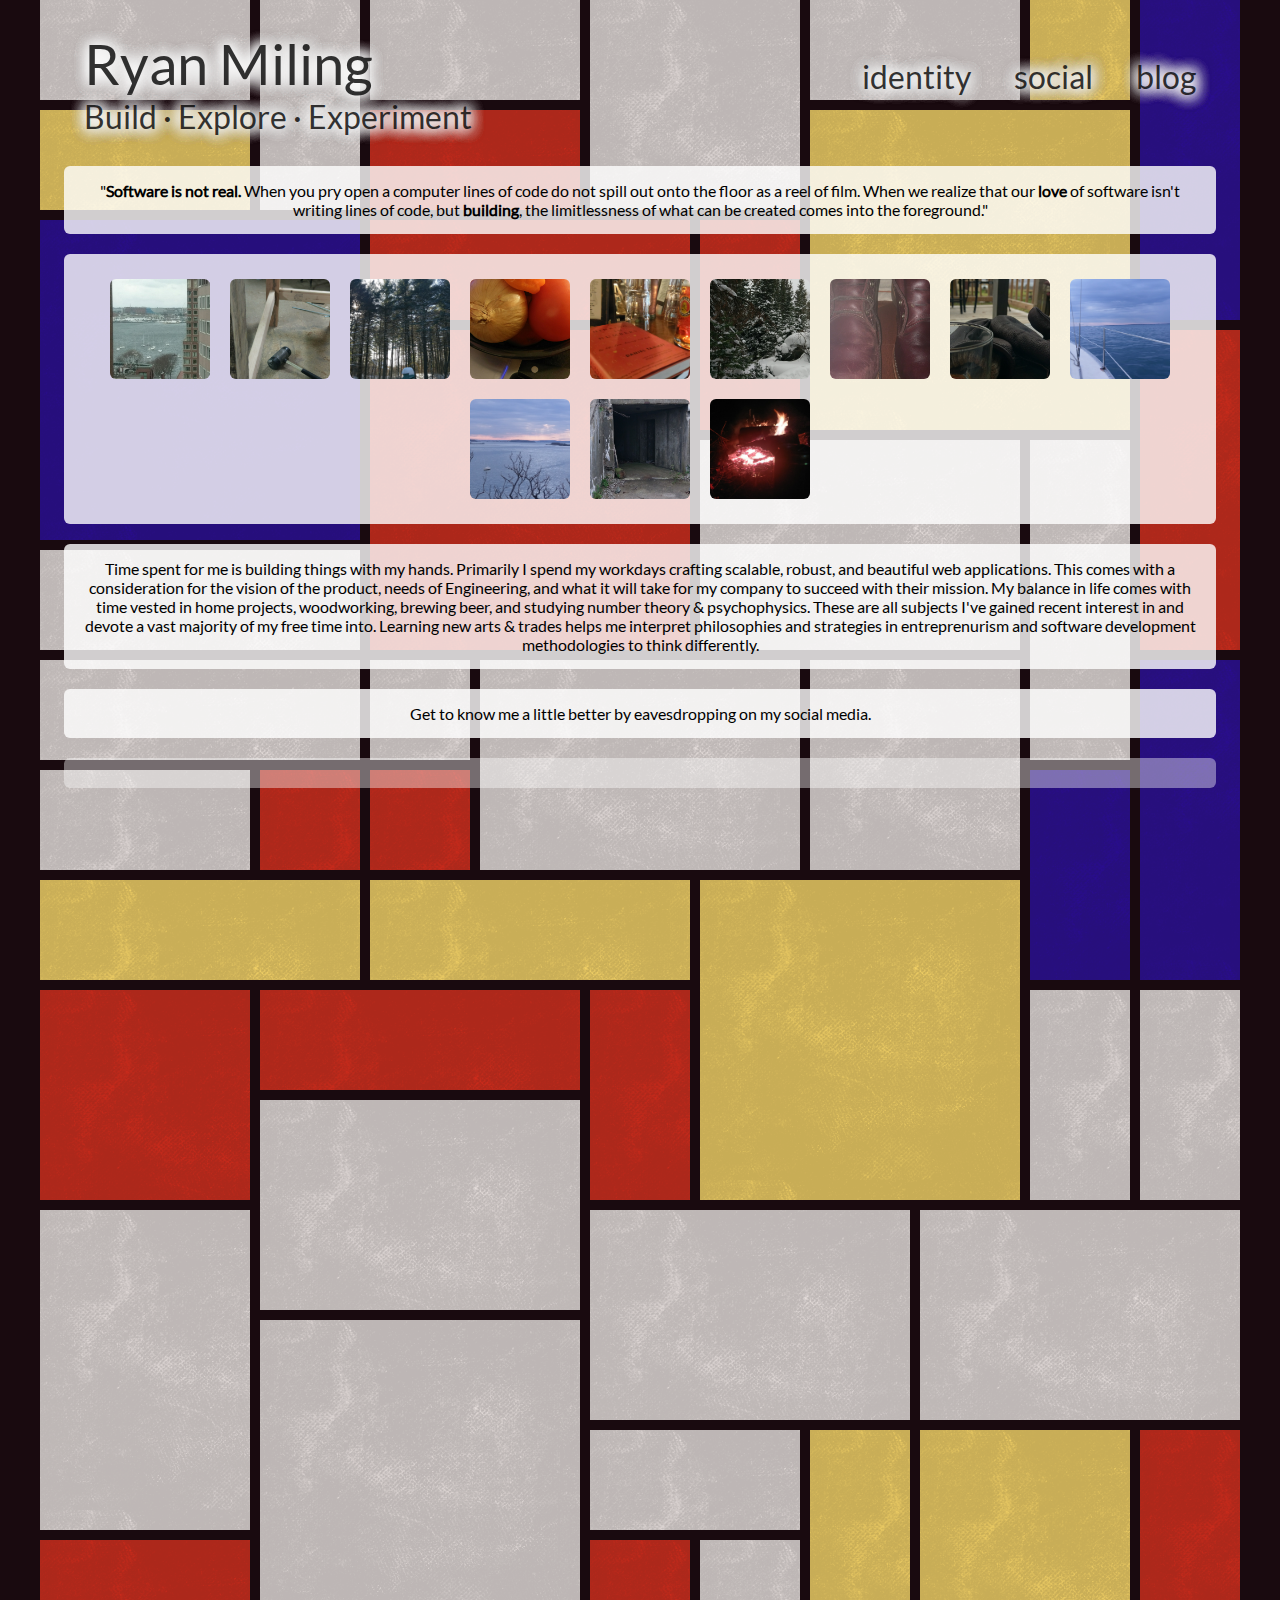
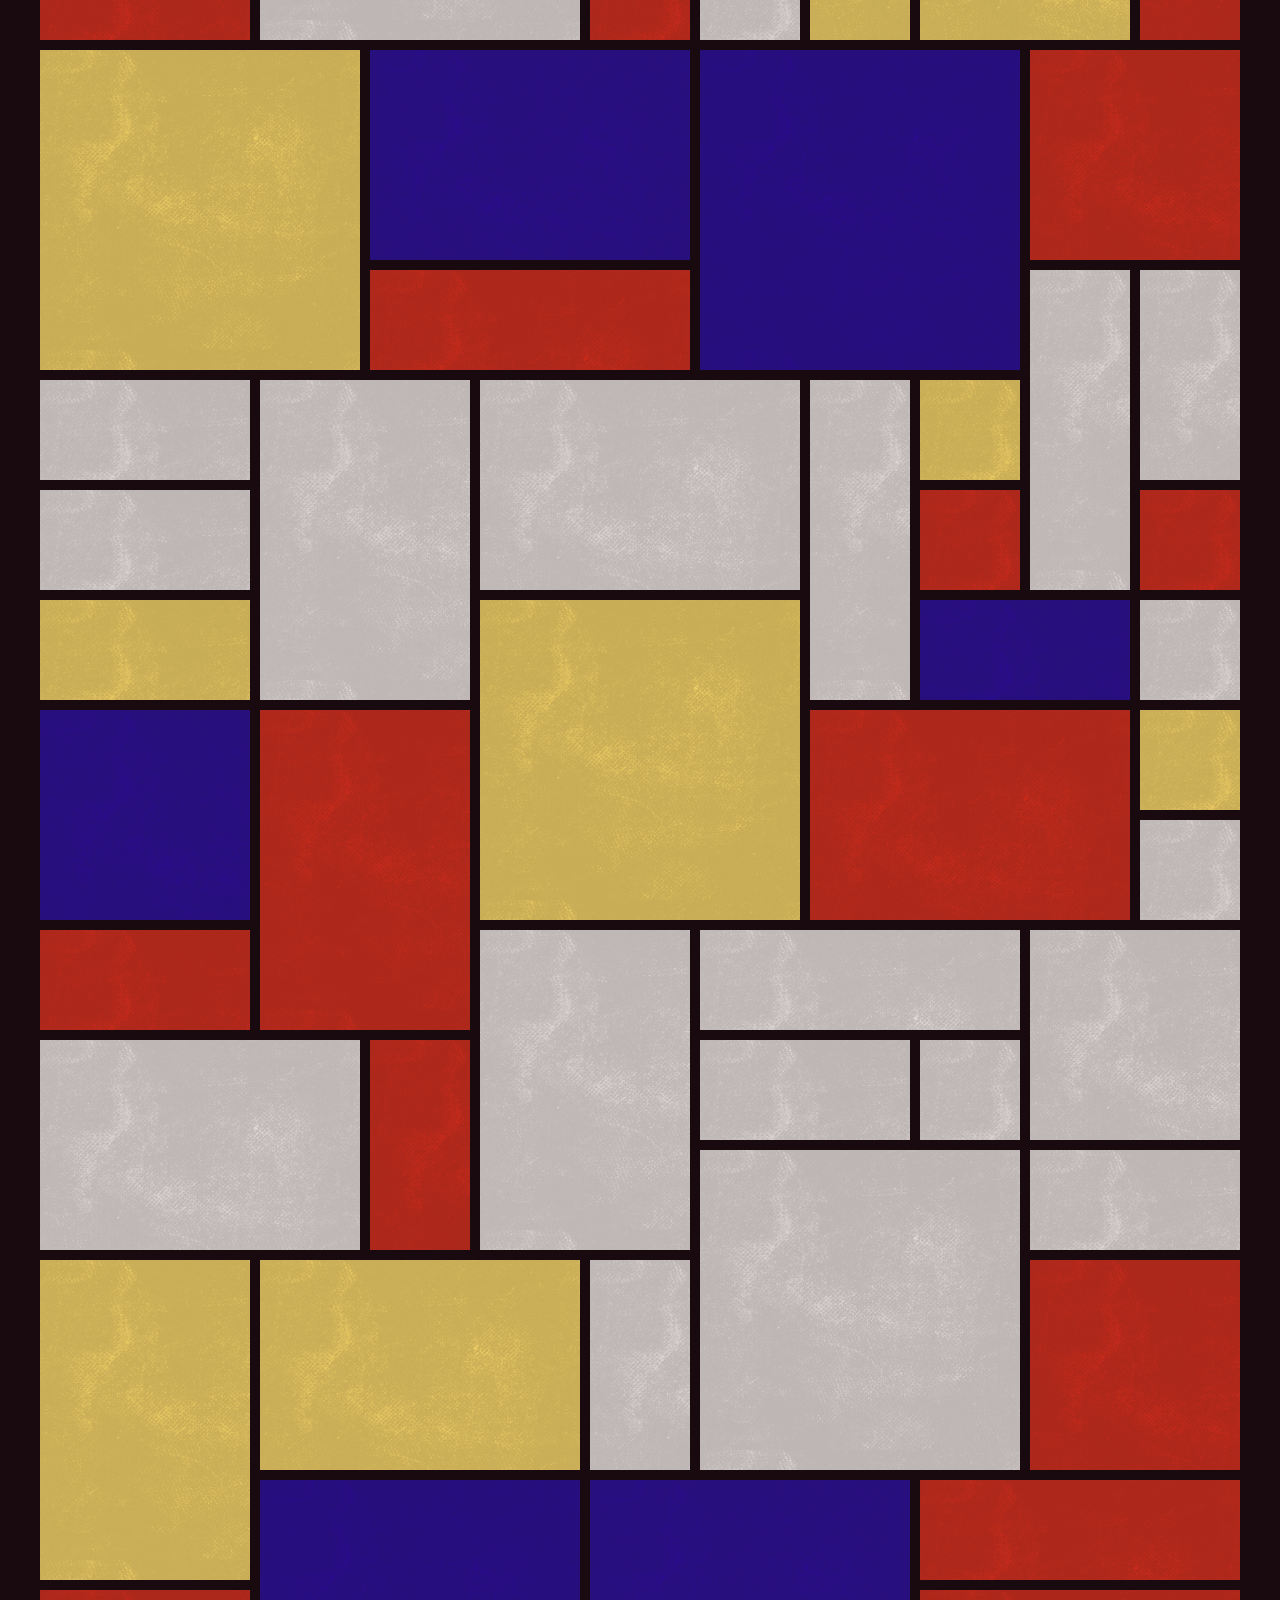
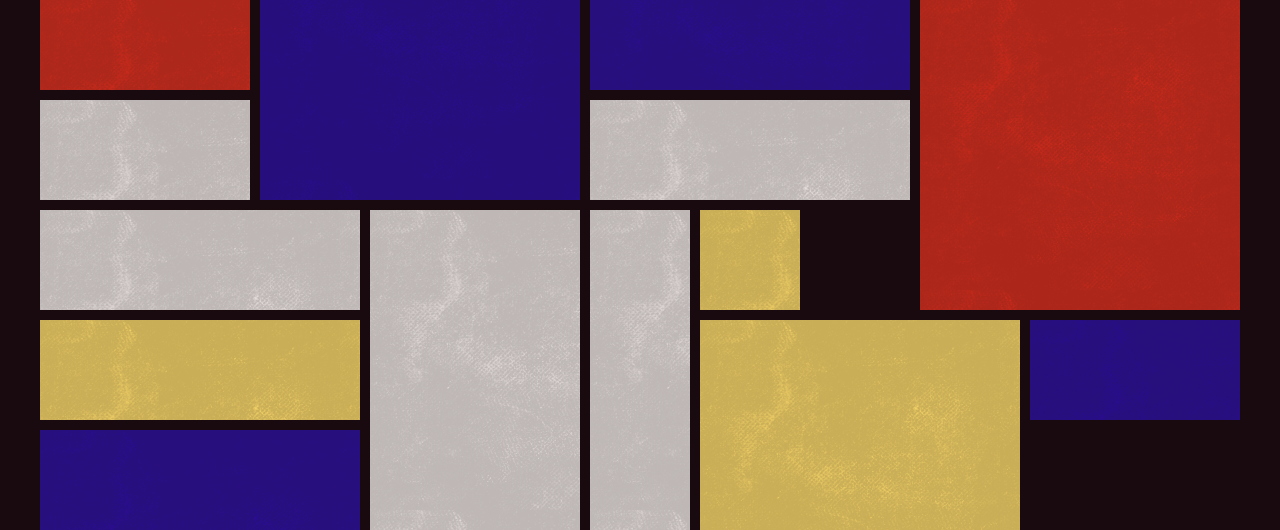
==== index.html @ f432e99f "Graduating PersonalSite from terracota" ====
<html>
  <head>
    <link href="static/css/index.css" rel="stylesheet" type="text/css">
    <script src="static/js/jquery.3.1.0.min.js" type="text/javascript"></script>
    <script src="static/js/packery.2.1.1.min.js" type="text/javascript"></script>
    <script src="static/js/waypoints.min.js" type="text/javascript"></script>
    <script src="static/js/index.js" type="text/javascript"></script>
    <title>personal</title>
  </head>
  <body>
    <div class="background"></div>
    <div class="main">
      <div id="header" class="banner">
        <div class="summary glowing-text">
          <p class="name">Ryan Miling</p>
          <p class="one-liner">Build &middot; Explore &middot; Experiment</p>
        </div>
        <div class="navigation">
          <div class="links static glowing-text">
            <a data-section-selector="#header" class="link go-to-top">&nbsp;</a>
            <a data-section-selector="#identity" class="link">identity</a>
            <a data-section-selector="#social" class="link">social</a>
            <a data-section-selector="#blog" class="link">blog</a>
            <!-- TODO add another section, prob code? -->
          </div>
          <div class="links floating glowing-text-negative">
            <a data-section-selector="#header" class="link go-to-top">&nbsp;</a>
            <a data-section-selector="#identity" class="link">identity</a>
            <a data-section-selector="#social" class="link">social</a>
            <a data-section-selector="#blog" class="link">blog</a>
            <!-- TODO add another section, prob code? -->
          </div>
        </div>
      </div>
      <div class="banner content-box">
        <p><span class="big-quote">"</span><strong>Software is not real.</strong> When you pry open a computer lines of code do not spill out onto the floor as a reel of film. When we realize that our <strong>love</strong> of software isn't writing lines of code, but <strong>building</strong>, the limitlessness of what can be created comes into the foreground."</p>
      </div>
      <!--
      <div class="banner content-box">
        <p>How do I code? Custom vim and tmux profiles; dot-files; note my keystrokes and repetitions and build bash functions to streamline; As a Pragmatic Programmer, I "learn one editor and learn it well" and that's vim for me. I don't use editors with suggestions or auto-completes because I want to get more of the code base in my head so I can think even while I'm not at my computer.</p>
      </div>
      -->
      <div id="identity" class="banner content-box">
        <div class="gallery">
          <div class="photo" style="background-image: url('static/img/gallery/new_office_view.jpg')"></div>
          <div class="photo" style="background-image: url('static/img/gallery/workbench_in_progress.jpg')"></div>
          <div class="photo" style="background-image: url('static/img/gallery/first_snowfall_at_home.jpg')"></div>
          <div class="photo" style="background-image: url('static/img/gallery/tomato_soup_ingredients.jpg')"></div>
          <div class="photo" style="background-image: url('static/img/gallery/brauhaus_reading.jpg')"></div>
          <div class="photo" style="background-image: url('static/img/gallery/snowy_rockies.jpg')"></div>
          <div class="photo" style="background-image: url('static/img/gallery/a_good_shoe_shine.jpg')"></div>
          <div class="photo" style="background-image: url('static/img/gallery/long_day_in_the_woods_reward.jpg')"></div>
          <div class="photo" style="background-image: url('static/img/gallery/sailing_calm_waters.jpg')"></div>
          <div class="photo" style="background-image: url('static/img/gallery/sailboat_vista.jpg')"></div>
          <div class="photo" style="background-image: url('static/img/gallery/battery_jewell.jpg')"></div>
          <div class="photo" style="background-image: url('static/img/gallery/ne_kingdom_fire.jpg')"></div>
          <div class="preview-photo"></div>
        </div>
      </div>
      <div class="banner content-box">
        <p>Time spent for me is building things with my hands. Primarily I spend my workdays crafting scalable, robust, and beautiful web applications. This comes with a consideration for the vision of the product, needs of Engineering, and what it will take for my company to succeed with their mission.
        My balance in life comes with time vested in home projects, woodworking, brewing beer, and studying number theory &amp; psychophysics. These are all subjects I've gained recent interest in and devote a vast majority of my free time into. Learning new arts &amp; trades helps me interpret philosophies and strategies in entreprenurism and software development methodologies to think differently.</p>
      </div>
      <div id="social" class="banner content-box">
        <p>Get to know me a little better by eavesdropping on my social media.</p>
        <!-- TODO insert social buttons for LinkedIn, Twitter, Facebook -->
      </div>
      <div id="blog" class="banner content-box">

      </div>
    </div>
  </body>
</html>
---- static/css/index.css ----
@font-face {
  font-family: Lato;
  src: url('../../static/fonts/Lato-Regular.ttf') format('truetype');
}
* {
  border: 0;
  font-family: Lato, arial;
  margin: 0;
  padding: 0;
}
a {
  text-decoration: none;
}
body {
  background-color: #190a0f;
}
p {
  cursor: normal;
}
.opacity-transition {
  -moz-transition: opacity 0.2s linear;
  -ms-transition: opacity 0.2s linear;
  -webkit-transition: opacity 0.2s linear;
  transition: opacity 0.2s linear;
}
.zIndexHigher {
  z-index: 100;
}
.zIndexHighest {
  z-index: 1000;
}
* {
  -webkit-box-sizing: border-box;
  -moz-box-sizing: border-box;
  box-sizing: border-box;
}
.hidden {
  visibility: hidden;
}
.background {
  margin: 0 auto;
}
.background .rectangle {
  float: left;
  height: 100px;
  width: 100px;
}
.background .rectangle .grunge {
  background-image: url(../img/grunge_filter.png);
  height: 100%;
  opacity: 0.2;
  width: 100%;
}
.background .rectangle.beige {
  background-color: #f4d266;
}
.background .rectangle.blue {
  background-color: #2a0c95;
}
.background .rectangle.eggshellWhite {
  background-color: #e6dedc;
}
.background .rectangle.height1 {
  height: 100px;
}
.background .rectangle.height2 {
  height: 210px;
}
.background .rectangle.height3 {
  height: 320px;
}
.background .rectangle.red {
  background-color: #d12b1b;
}
.background .rectangle.width1 {
  width: 100px;
}
.background .rectangle.width2 {
  width: 210px;
}
.background .rectangle.width3 {
  width: 320px;
}
.background:after {
  clear: both;
  content: ' ';
  display: block;
}
.glowing-text {
  color: rgba(0, 0, 0, 0.8);
  text-shadow: 0px 0px 15px rgba(255, 255, 255, 0.9), 0px 0px 15px rgba(255, 255, 255, 0.9), 0px 0px 15px rgba(255, 255, 255, 0.9), 0px 0px 15px rgba(255, 255, 255, 0.9), 0px 0px 15px rgba(255, 255, 255, 0.9), 0px 0px 15px rgba(255, 255, 255, 0.9), 0px 0px 15px;
}
.glowing-text-negative {
  color: rgba(255, 255, 255, 0.95);
  text-shadow: 0px 0px 15px rgba(0, 0, 0, 0.9), 0px 0px 15px rgba(0, 0, 0, 0.9), 0px 0px 15px rgba(0, 0, 0, 0.9);
}
.main {
  display: flex;
  flex-wrap: wrap;
  justify-content: center;
  left: 0px;
  margin: auto;
  max-width: 1500px;
  position: absolute;
  right: 0px;
  text-align: center;
  top: 0px;
  width: 100%;
}
.main .banner {
  justify-content: center;
  margin-top: 20px;
  width: 90%;
}
.main .content-box {
  background-color: #ffffff;
  border-radius: 6px;
  opacity: 0.4;
  padding: 15px;
  -moz-transition: background-color 0.4s linear;
  -ms-transition: background-color 0.4s linear;
  -webkit-transition: background-color 0.4s linear;
  transition: background-color 0.4s linear;
  -moz-transition: opacity 0.2s linear;
  -ms-transition: opacity 0.2s linear;
  -webkit-transition: opacity 0.2s linear;
  transition: opacity 0.2s linear;
}
.main .content-box.focus {
  background-color: rgba(255, 255, 255, 0.8);
  opacity: 1;
  -moz-transition: background-color 0.4s linear;
  -ms-transition: background-color 0.4s linear;
  -webkit-transition: background-color 0.4s linear;
  transition: background-color 0.4s linear;
  -moz-transition: opacity 0.2s linear;
  -ms-transition: opacity 0.2s linear;
  -webkit-transition: opacity 0.2s linear;
  transition: opacity 0.2s linear;
}
.main #header {
  display: flex;
  justify-content: space-between;
}
.main #header .summary {
  font-size: 32px;
  padding: 10px 20px;
  text-align: left;
  color: rgba(0, 0, 0, 0.8);
}
.main #header .summary .name {
  font-size: 56px;
}
.main #header .navigation {
  align-items: flex-end;
  display: flex;
}
.main #header .navigation .links {
  margin: 20px 0px 50px 20px;
}
.main #header .navigation .links .link {
  cursor: pointer;
  font-size: 32px;
  margin: 0px 5px;
  padding: 6px 15px;
  white-space: nowrap;
  -moz-transition: color 0.2s linear;
  -ms-transition: color 0.2s linear;
  -webkit-transition: color 0.2s linear;
  transition: color 0.2s linear;
}
.main #header .navigation .links .link:hover {
  color: rgba(255, 255, 255, 0.95);
  text-shadow: 0px 0px 15px rgba(204, 204, 204, 0.9), 0px 0px 15px rgba(204, 204, 204, 0.9), 0px 0px 15px rgba(204, 204, 204, 0.9);
  -moz-transition: color 0.2s linear;
  -ms-transition: color 0.2s linear;
  -webkit-transition: color 0.2s linear;
  transition: color 0.2s linear;
}
.main #header .navigation .links.floating {
  display: none;
  position: fixed;
  top: 0px;
  -moz-transition: color 0.2s linear;
  -ms-transition: color 0.2s linear;
  -webkit-transition: color 0.2s linear;
  transition: color 0.2s linear;
  z-index: 100;
}
.main #header .navigation .links.floating .go-to-top {
  background-color: #000000;
  background-repeat: no-repeat;
}
.main #header .navigation .links.floating .link:hover {
  color: rgba(0, 0, 0, 0.95);
  -moz-transition: color 0.2s linear;
  -ms-transition: color 0.2s linear;
  -webkit-transition: color 0.2s linear;
  transition: color 0.2s linear;
}
.main #header .navigation .links.static .go-to-top {
  background: none;
  cursor: default;
}
.main #identity .gallery {
  display: flex;
  flex-wrap: wrap;
  justify-content: center;
  position: relative;
}
.main #identity .gallery .photo {
  background-position: center;
  background-repeat: no-repeat;
  background-size: 200px;
  border-radius: 6px;
  cursor: pointer;
  height: 100px;
  margin: 10px;
  overflow: hidden;
  padding: 10px;
  width: 100px;
}
.main #identity .gallery .preview-photo {
  background-color: rgba(0, 0, 0, 0.8);
  background-position: center;
  background-repeat: no-repeat;
  background-size: 100%;
  border-radius: 6px;
  cursor: pointer;
  display: none;
  left: 0px;
  height: 100%;
  position: absolute;
  top: 0px;
  width: 100%;
}
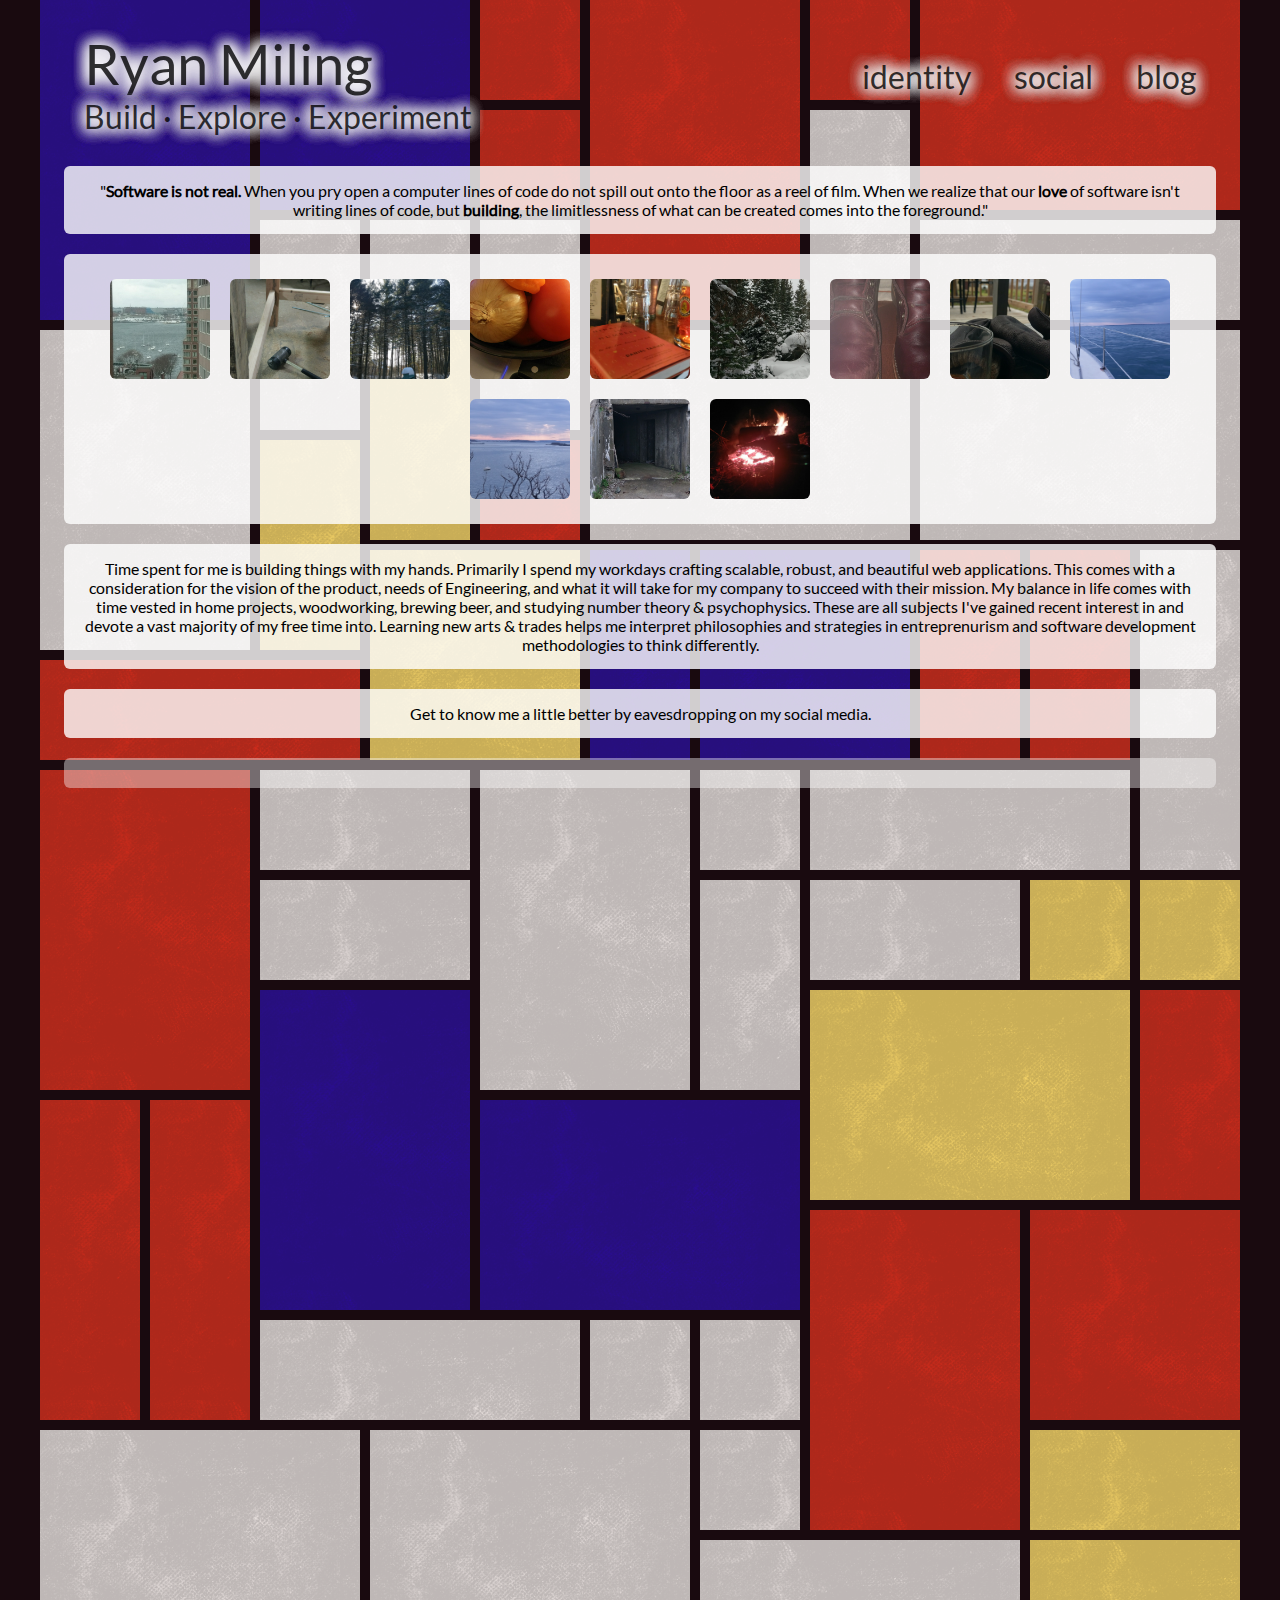
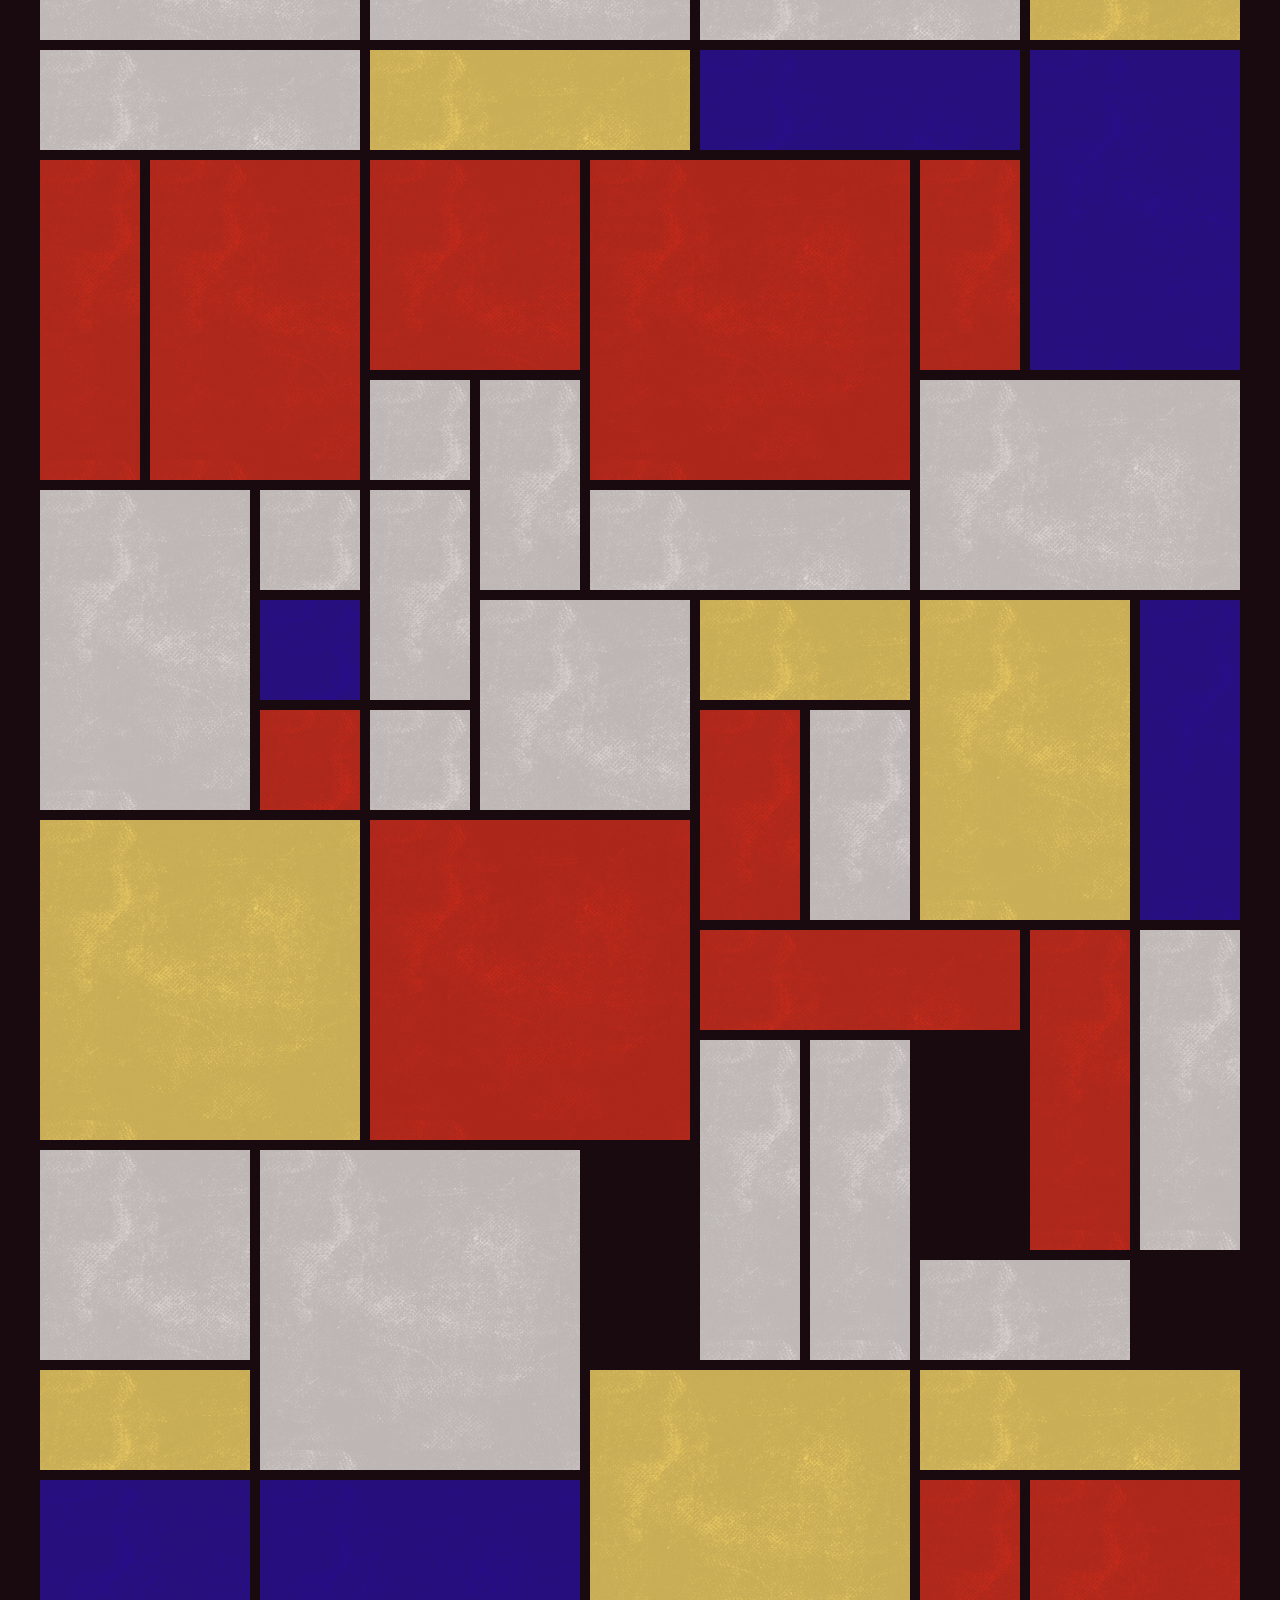
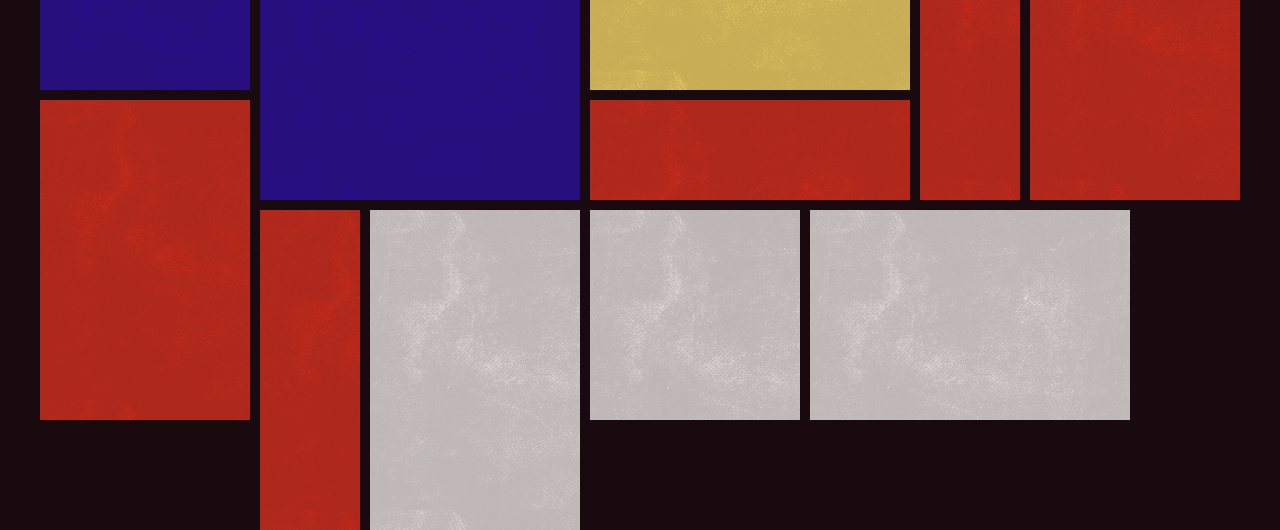
==== commit 5db5ba39: "Adding up-arrow and more style tweaks" ====
--- a/index.html
+++ b/index.html
@@ -17,14 +17,14 @@
         </div>
         <div class="navigation">
           <div class="links static glowing-text">
-            <a data-section-selector="#header" class="link go-to-top">&nbsp;</a>
+            <a data-section-selector="#header" class="link go-to-top"></a>
             <a data-section-selector="#identity" class="link">identity</a>
             <a data-section-selector="#social" class="link">social</a>
             <a data-section-selector="#blog" class="link">blog</a>
             <!-- TODO add another section, prob code? -->
           </div>
           <div class="links floating glowing-text-negative">
-            <a data-section-selector="#header" class="link go-to-top">&nbsp;</a>
+            <a data-section-selector="#header" class="link go-to-top"></a>
             <a data-section-selector="#identity" class="link">identity</a>
             <a data-section-selector="#social" class="link">social</a>
             <a data-section-selector="#blog" class="link">blog</a>
--- a/static/css/index.css
+++ b/static/css/index.css
@@ -88,7 +88,7 @@
 }
 .glowing-text {
   color: rgba(0, 0, 0, 0.8);
-  text-shadow: 0px 0px 15px rgba(255, 255, 255, 0.9), 0px 0px 15px rgba(255, 255, 255, 0.9), 0px 0px 15px rgba(255, 255, 255, 0.9), 0px 0px 15px rgba(255, 255, 255, 0.9), 0px 0px 15px rgba(255, 255, 255, 0.9), 0px 0px 15px rgba(255, 255, 255, 0.9), 0px 0px 15px;
+  text-shadow: 0px 0px 15px rgba(255, 255, 255, 0.85), 0px 0px 15px rgba(255, 255, 255, 0.85), 0px 0px 15px rgba(255, 255, 255, 0.85), 0px 0px 15px rgba(255, 255, 255, 0.85), 0px 0px 15px rgba(255, 255, 255, 0.85), 0px 0px 15px rgba(255, 255, 255, 0.85), 0px 0px 15px;
 }
 .glowing-text-negative {
   color: rgba(255, 255, 255, 0.95);
@@ -188,8 +188,10 @@
   z-index: 100;
 }
 .main #header .navigation .links.floating .go-to-top {
-  background-color: #000000;
+  background-image: url(../img/arrowup_circle-512.png);
+  background-position-y: 16px;
   background-repeat: no-repeat;
+  background-size: 26px;
 }
 .main #header .navigation .links.floating .link:hover {
   color: rgba(0, 0, 0, 0.95);
